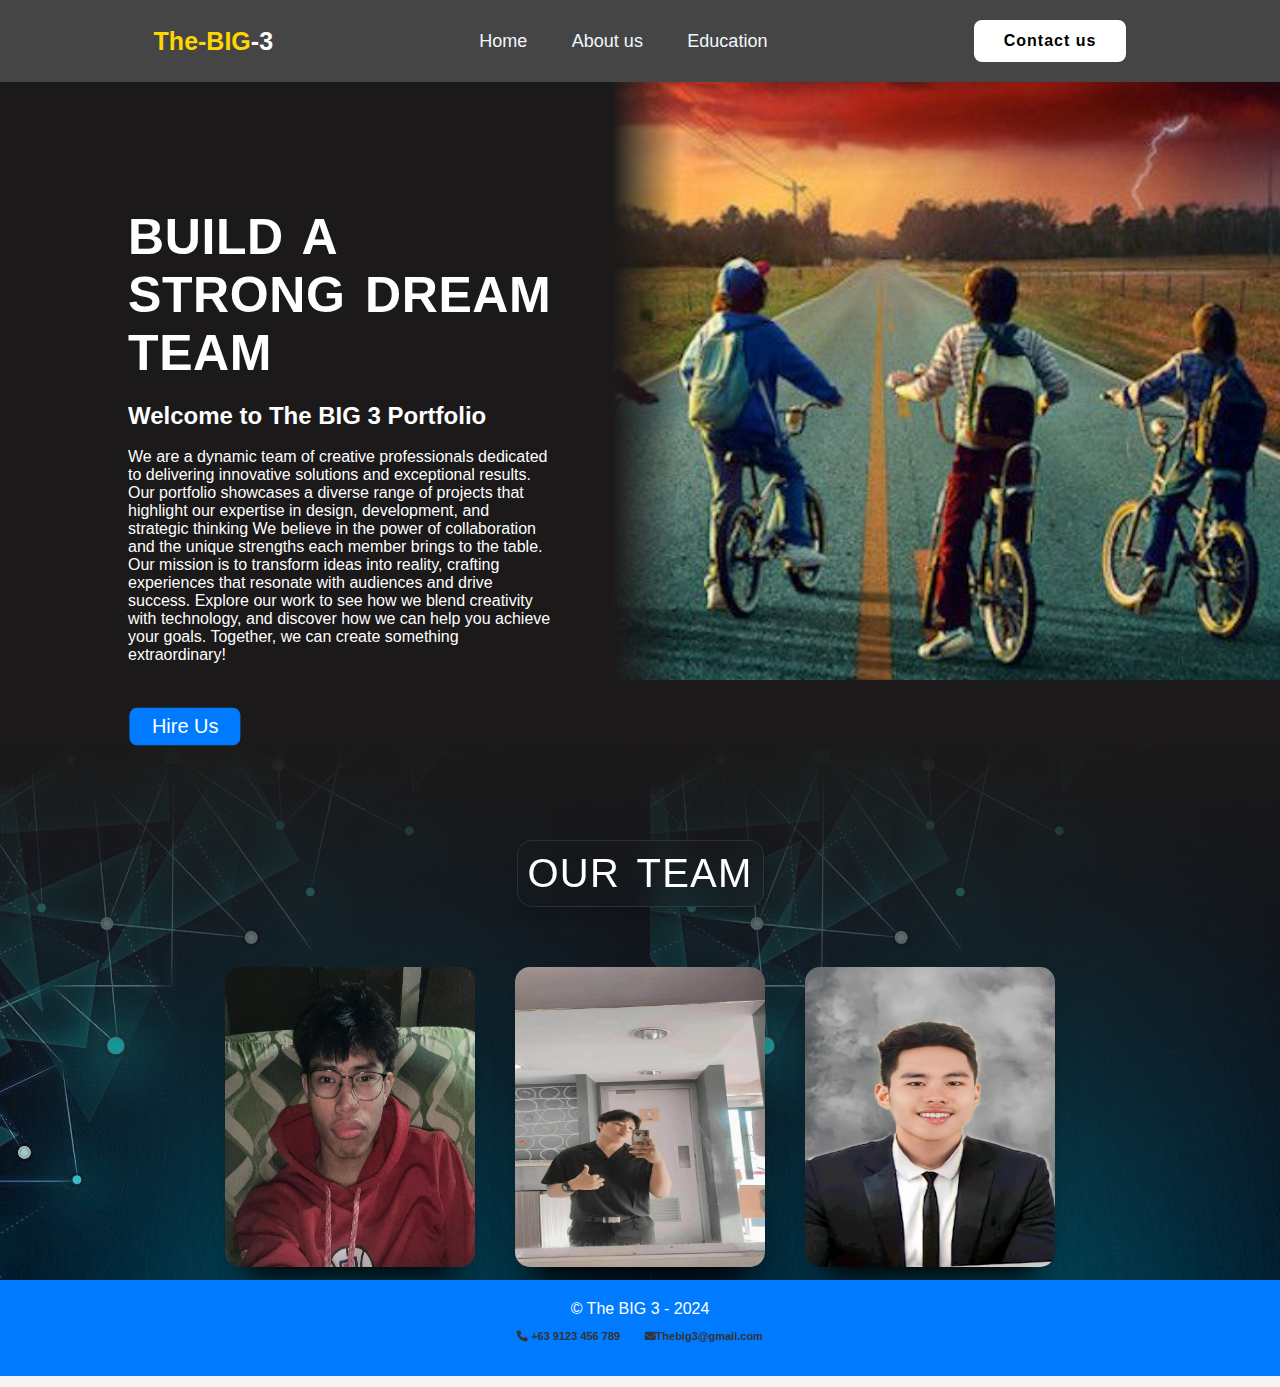
==== index.html @ 76d900da "Add files via upload" ====
<!DOCTYPE html>
<html lang="en">
<head>
    <meta charset="UTF-8">
    <meta name="viewport" content="width=device-width, initial-scale=1.0">
    <link rel="stylesheet" href="style.css">
	<link rel="stylesheet" href="https://cdnjs.cloudflare.com/ajax/libs/font-awesome/6.4.0/css/all.min.css"/>
    <link rel="icon" href="favicon.ico" type="image/x-icon"> 
    <link rel="icon" href="favicon-16x16.png" type="image/png"> 
    <link rel="icon" href="favicon-32x32.png" type="image/svg+xml"> 
	<title>Portfolio</title>
</head>
<body>
    <header>
        <a href="#" class="logo"><span>The-BIG</span>-3</a>

        <nav class="navbar">
            <a href="index.html">Home</a>
            <a href="ABOUT.html">About us</a>
            <a href="EDUC.html">Education</a>
        </nav>
            <a href="CONTACT.html" class="contact">Contact us </a>
    </header> 
	<div class="section_1">
		<div class="intro">
			<h1>BUILD A STRONG DREAM TEAM</h1>
			<h2>Welcome to The BIG 3 Portfolio</h2>
			<br>
			<p>We are a dynamic team of creative professionals dedicated to delivering innovative solutions and exceptional results. Our portfolio showcases a diverse range of projects that highlight our expertise in design, development, and strategic thinking
			We believe in the power of collaboration and the unique strengths each member brings to the table. Our mission is to transform ideas into reality, crafting experiences that resonate with audiences and drive success.
			Explore our work to see how we blend creativity with technology, and discover how we can help you achieve your goals. Together, we can create something extraordinary!</p>
			<a href="CONTACT.html">	
				<button>Hire  Us</button>
			</a>
			<br>
			<hr>
	    </div>
		
	</div>
	<div class="profile_section">
		<div class="wrapper">

			<div class="title">
				<h4>Our Team</h4>
			</div>

			<div class="card_Container">

				<div class="card">

					<div class="imbBx">
						<img src="images/JACA-PROFILE.jpg" alt="">
					</div>

					<div class="content">
						<div class="contentBx">
							<h3>Jake Florence D. Jaca <br><span>....</span></h3>
						</div>
						<ul class="sci">
							<li style="--i: 1">
								<a href="https://l.facebook.com/l.php?u=https%3A%2F%2Fwww.instagram.com%2F_u%2Fwat_a_jakejacaflorence%3Ffbclid%3DIwZXh0bgNhZW0CMTAAAR3-lSJ0nhJ-H2055E56eOdOCVUe9dwciTBPcUdTi6CZzjA1DG_95mnNv-4_aem_imvywHW0Zuhr6QGYLEH4WA&h=AT3amrj8qCT_U676GO6voJ1R-o7-WklBUbp2z0ZMcE1Q1MD5df4cf_ARDEpO0lAcmop7zKfWc2qYT7gY23yPAHeXmidhMbZ07J-QLJ3hhiCvORssXr5taQfNwwqhx-f6JlhrOvxImsF76pNt"><i class="fa-brands fa-instagram"></i></a>
							</li>
							<li style="--i: 2">
								<a href="https://l.facebook.com/l.php?u=https%3A%2F%2Fgithub.com%2FJakeFlorenceJaca%3Ffbclid%3DIwZXh0bgNhZW0CMTAAAR0ielWq8b3RLJtIZRCn_yTaWERaRPb6Q02tEHDmgb9cH3M7LB-94GDEJLw_aem_qNrldGx_HSZuNFP5QwU48w&h=AT1I-__uq5VSCnhscK1YY7l3i6avM-3asGC1XE-JB0If6Y-F0xIdNe3oe44N1HO5_hGYfGYeIKpDS9AtRq0XU9tBYD-GGfZ8Xhjmca1snuPRHQo_XQRYBJgLziFI592ZsBlRyw"><i class="fa-brands fa-github"></i></a>
							</li>
							<li style="--i: 3">
								<a href="https://www.facebook.com/jakeflorence.jaca.3"><i class="fa-brands fa-facebook"></i></i></a>
							</li>
						</ul>
					</div>

				</div>

				<div class="card">

					<div class="imbBx">
						<img src="images/JOSH-P.jpg" alt="">
					</div>

					<div class="content">
						<div class="contentBx">
							<h3>Josua Miguel B. Lerio<br><span>....</span></h3>
						</div>
						<ul class="sci">
							<li style="--i: 1">
								<a href="https://l.facebook.com/l.php?u=https%3A%2F%2Fwww.instagram.com%2Fitsme_joshvaaaaa%2Fprofilecard%2F%3Figsh%3DMTUzY2V3Y3JrdWpjMQ%253D%253D%26fbclid%3DIwZXh0bgNhZW0CMTAAAR3-lSJ0nhJ-H2055E56eOdOCVUe9dwciTBPcUdTi6CZzjA1DG_95mnNv-4_aem_imvywHW0Zuhr6QGYLEH4WA&h=AT1I-__uq5VSCnhscK1YY7l3i6avM-3asGC1XE-JB0If6Y-F0xIdNe3oe44N1HO5_hGYfGYeIKpDS9AtRq0XU9tBYD-GGfZ8Xhjmca1snuPRHQo_XQRYBJgLziFI592ZsBlRyw"><i class="fa-brands fa-instagram"></i></a>
							</li>
							<li style="--i: 2">
								<a href="https://github.com/Joshualerio"><i class="fa-brands fa-github"></i></a>
							</li>
							<li style="--i: 3">
								<a href="https://www.facebook.com/joshua.balsomo.9/"><i class="fa-brands fa-facebook"></i></a>
							</li>
						</ul>
					</div>

				</div>

				<div class="card">

					<div class="imbBx">
						<img src="images/PROFILE-R.jpg" alt="Profile">
					</div>

					<div class="content">
						<div class="contentBx">
							<h3>Francis Robert D. Rico<br><span>....</span></h3>
						</div>
						<ul class="sci">
							<li style="--i: 1">
								<a href="https://l.facebook.com/l.php?u=https%3A%2F%2Fwww.instagram.com%2Fr.i.c.o.ff%3Figsh%3DeGwybWJhYTExODRm%26fbclid%3DIwZXh0bgNhZW0CMTAAAR0hiFIyA8D0HDQHnbVu-Ayih97rANafAWgBVAVV3p94AQSmRbvFJY7IDLQ_aem_NpKFLS7FE0oc8vDcKdMvIg&h=AT1I-__uq5VSCnhscK1YY7l3i6avM-3asGC1XE-JB0If6Y-F0xIdNe3oe44N1HO5_hGYfGYeIKpDS9AtRq0XU9tBYD-GGfZ8Xhjmca1snuPRHQo_XQRYBJgLziFI592ZsBlRyw"><i class="fa-brands fa-instagram"></i></a>
							</li>
							<li style="--i: 2">
								<a href="https://github.com/rics21-ff"><i class="fa-brands fa-github"></i></a>
							</li>
							<li style="--i: 3">
								<a href="https://www.facebook.com/Francisric0"><i class="fa-brands fa-facebook"></i></i></a>
							</li>
						</ul>
					</div>

				</div>

			</div>

		</div>
	</div>
	<footer>
        <p>&copy; The BIG 3 - 2024</p>
		<div>
			<ul class=contacts>
				<li>
					<i class="fa-solid fa-phone"><span> +63 9123 456 789</span></i>
				</li>
			</ul>
			<ul class="contacts">
				<li>
					<i class="fa-solid fa-envelope"><span>Thebig3@gmail.com</span></i>
				</li>
			</ul>
		</div>
    </footer>
</body>

</html>
---- style.css ----
*{
    margin: 0%;
    padding: 0%;
    box-sizing: border-box;
    font-family: sans-serif;
}



header{
    position: fixed;
    top: 0;
    left: 0;
    width: 100%;
    padding: 35px 12%;
    background-color: rgb(70, 69, 69);
    backdrop-filter: blur(10px);
    display: flex;
    justify-content: space-between;
    align-items: center;
    z-index: 100;
}

.logo{
    font-size: 25px;
    color: white;
    text-decoration:none;
    font-weight: 600;
    transition: 0.6s ease; 
}

.logo:hover{
    color: gold;
    text-shadow: 0 0 25px gold,
                 0 0 25px  gold;
}

header span{
    color: gold;
}

.navbar a {
    font-size: 18px;
    color: aliceblue;
    text-decoration: none;
    font-weight: 500;
    margin:  0 20px;
    border-bottom: 3px solid transparent;
    transition: 0.3s ease;
}

.navbar a:hover,
.navbar a:active{
    color: gold;
    border-bottom: 3px solid gold;
}

.contact{
    padding: 10px 28px;
    background-color: white;
    color: black;
    border: 2px solid transparent;
    border-radius: 8px;
    font-size: 16px;
    letter-spacing: 1px;
    text-decoration: none;
    font-weight: 600;
    transition: 0.6s ease;
}

.contact:hover{
    background-color: gold;
    box-shadow: 0 0 5px gold;
    color: white;
}

.profile_section{
    background-image: linear-gradient(to bottom ,rgba(27, 25, 25)10%,rgba(0,0,0,0)),url(images/Fundo\ para\ stories.jpg);
    height:600px;
    margin-top: 0%;
}

.wrapper .title{
    padding-top: 150px;
    text-align: center;
}

.title h4{
    display: inline-block;
    padding: 10px;
    color:white;
    font-size: 40px;
    font-weight: 500;
    letter-spacing: 1.2px;
    word-spacing: 5px;
    border: 1px solid rgba(255, 255, 255, 0.1);
    border-radius: 15px;
    text-transform: uppercase;
    backdrop-filter: blur(15px);
    box-shadow: 0 10px 10px rgba(0, 0, 0, 0.1);
    word-wrap: break-word;
}

.wrapper .card_Container{
    position: relative;
    display: flex;
    justify-content: center;
    align-items: center;
    flex-wrap: wrap;
    margin: 40px 0;
    padding-bottom: 100px;
}

.card_Container .card{
    position: relative;
    width: 250px;
    height: 300px;
    margin: 20px;
    overflow: hidden;
    box-shadow: 0 30px 30px -20px rgba(0, 0, 0, 1),
                inset 0 0 0 1000px rgba(67, 52, 109, .6);
    border-radius: 15px;
    display: flex;
    justify-content: center;
    align-items: center;
}

.card .imbBx, .imbBx img{
    width: 100%;
    height: 100%;
}

.card .content{
    position: absolute;
    bottom: -160px;
    width: 100%;
    height: 160px;
    display: flex;
    justify-content: center;
    align-items: center;
    flex-direction: column;
    backdrop-filter: blur(15px);
    box-shadow: 0 -10px 10px rgba(0, 0, 0, 0.1);
    border: 1px solid rgba(255, 255, 255, 0.1);
    border-radius: 15px;
    transition: bottom 0.5s;
    transition-delay: 0.65s;
}

.card:hover .content{
    bottom: 0;
    transition-delay: 0s;
}

.content .contentBx h3{
    text-transform: uppercase;
    color: #fff;
    letter-spacing: 2px;
    font-weight: 500;
    font-size: 18px;
    text-align: center;
    margin: 20px 0 15px;
    line-height: 1.1em;
    transition: 0.5s;
    transition-delay: 0.6s;
    opacity: 0;
    transform: translateY(-20px);
}

.card:hover .content .contentBx h3{
    opacity: 1;
    transform: translateY(0);
}

.content .contentBx h3 span{
    font-size: 12px;
    font-weight: 300;
    text-transform: initial;
}

.content .sci{
    position: relative;
    bottom: 10px;
    display: flex;
}

.content .sci li{
    list-style: none;
    margin: 0 10px;
    transform: translateY(40px);
    transition: 0.5s;
    opacity: 0;
    transition-delay: calc(0.2s * var(--i));
}

.card:hover .content .sci li{
    transform: translateY(0);
    opacity: 1;
}

.content .sci li a{
    color: #fff;
    font-size: 24px;
}


/*-----section1------*/

.section_1{
    margin-top: 80px;
    width: 100%;
    height: 600px;
    background-image: url(images/img_1.png);
    background-position: center;
    background-size: cover;
}

.intro{
    height: 700px;
    color: white;
    padding: 8em;
    margin-right: 600px;
    background-image: linear-gradient( to right,
    rgb(27, 25, 25)90%,
     rgba(0,0,0,0));
}

.intro h1{
    font-weight: 700;
    font-size: 50px;
    word-spacing:5px;
    letter-spacing: 0.6px;
    transform: uppercase;
    padding-bottom: 20px;
}

.intro button{
    margin-top:50px;
    margin-left:20px ;
    transform: scale(1.5);
    padding: 5px 15px;
    border-radius: 5px;

}
.intro hr{
    color: white;
    margin-top: 10px;
}

.socials {
    display: inline-block;
    list-style: none;
}

.socials li a {
    color: #fff;
    font-size: 30px;
    padding: 5px;
}

.contacts{
      display:inline-block;
      list-style: none;
      font-size: 11px;
      padding: 10px;
      color:rgb(170, 166, 166);
}



body {
    font-family: Arial, sans-serif;
    margin: 0;
    padding: 0;
    background-color: #f4f4f4;
    color: #333;
}

header {
    background: #007BFF;
    color: white;
    padding: 20px 0;
    text-align: center;
}

.container {
    width: 80%;
    margin: 20px auto;
}

.member-section {
    background: white;
    border-radius: 8px;
    box-shadow: 0 2px 10px rgba(0, 0, 0, 0.1);
    margin: 20px 0;
    display: flex;
    padding: 20px;
}

.member-section img {
    border-radius: 50%;
    width: 150px;
    height: 150px;
    margin-right: 20px;
}

.member-info {
    flex: 1;
}

h3 {
    color: #007BFF;
}

h4 {
    margin-top: 10px;
}

.awards {
    margin-top: 15px;
    background: #e9ecef;
    padding: 10px;
    border-radius: 5px;
}

footer {
    text-align: center;
    padding: 20px 0;
    background: #007BFF;
    color: white;
    position: relative;
    bottom: 0;
    width: 100%;
}




/* General Reset */
* {
    margin: 0;
    padding: 0;
    box-sizing: border-box;
    font-family: Arial, sans-serif;
}

/* Header Styles */
header {
    position: fixed;
    top: 0;
    left: 0;
    width: 100%;
    padding: 20px 12%;
    background-color: rgb(70, 69, 69);
    backdrop-filter: blur(10px);
    display: flex;
    justify-content: space-between;
    align-items: center;
    z-index: 100;
}

.logo {
    font-size: 25px;
    color: white;
    text-decoration: none;
    font-weight: 600;
    transition: 0.6s ease;
}

.logo:hover {
    color: gold;
    text-shadow: 0 0 25px gold, 0 0 25px gold;
}

.navbar a {
    font-size: 18px;
    color: aliceblue;
    text-decoration: none;
    font-weight: 500;
    margin: 0 20px;
    border-bottom: 3px solid transparent;
    transition: 0.3s ease;
}

.navbar a:hover,
.navbar a:active {
    color: gold;
    border-bottom: 3px solid gold;
}

.contact {
    padding: 10px 28px;
    background-color: white;
    color: black;
    border: 2px solid transparent;
    border-radius: 8px;
    font-size: 16px;
    letter-spacing: 1px;
    text-decoration: none;
    font-weight: 600;
    transition: 0.6s ease;
}

.contact:hover {
    background-color: gold;
    box-shadow: 0 0 5px gold;
    color: white;
}

/* Container Styles */
.container {
    width: 80%;
    margin: 100px auto; 
}

/* Contact Form Styles */
.contact-form {
    background: white;
    border-radius: 8px;
    box-shadow: 0 2px 10px rgba(0, 0, 0, 0.1);
    padding: 20px;
    margin-bottom: 20px;
}

.contact-form h2 {
    color: #007BFF;
    margin-bottom: 15px;
}

label {
    display: block;
    margin: 10px 0 5px;
}

input[type="text"],
input[type="email"],
textarea {
    width: 100%;
    padding: 10px;
    margin-bottom: 15px;
    border: 1px solid #ccc;
    border-radius: 5px;
}

button {
    background: #007BFF;
    color: white;
    border: none;
    padding: 10px 15px;
    border-radius: 5px;
    cursor: pointer;
}

button:hover {
    background: #0056b3;
}

/* Team Contacts Styles */
.team-contacts {
    background: white;
    border-radius: 8px;
    box-shadow: 0 2px 10px rgba(0, 0, 0, 0.1);
    padding: 20px;
}

.team-contacts h2 {
    color: #007BFF;
    margin-bottom: 15px;
}

.team-member {
    margin: 15px 0;
}

.team-member h3 {
    color: #007BFF;
}

footer {
    text-align: center;
    padding: 20px 0;
    background: #007BFF;
    color: white;
    position: relative;
    bottom: 0;
    width: 100%;
}


/*-----about us section-------*/
.aboutus_body{
    background-image: url(images/backgroundprofile.png);
}
.about-container {
    margin: 20px;
    padding: 20px;
    background-color: #fff; 
    border-radius: 50px; 
    box-shadow: 0 2px 10px rgba(0, 0, 0, 0.1); 
}


.c_{
    background-color: rgb(194, 189, 189);
    margin: 10px 300px;
    padding: 30px;
    border-radius: 50px;

}
.c_  h1{
    color: #007BFF; 
    text-align: center;
}    

.c_  p,li{
    color: #333; 
    line-height: 1.6; 
    
}



.about-container .team-section {
    display: flex;
    justify-content: space-around; 
    flex-wrap: wrap; 
}

.about-container .team-member {
    background: #f9f9f9; 
    border-radius: 50px; 
    padding: 15px;
    margin: 10px;
    text-align: center;
    width: 30%; 
}

.about-container .team-member img {
    width: 200px; 
    height: 200px; 
    border-radius: 100px; 
}
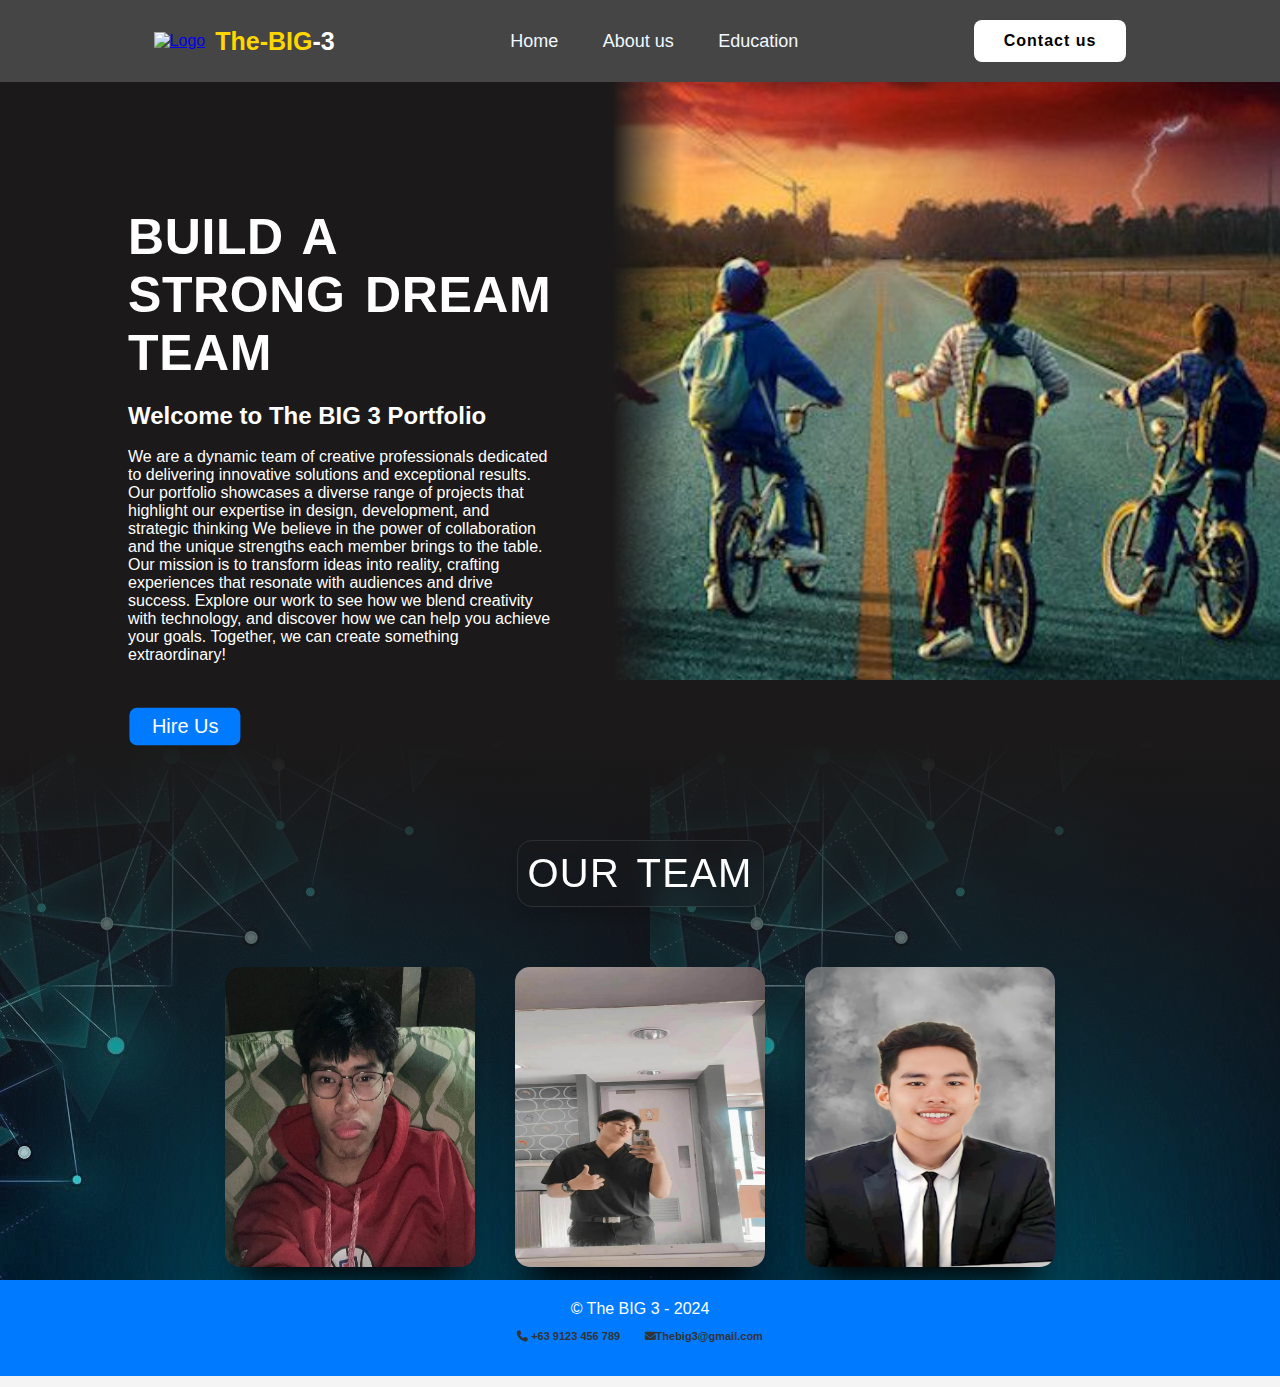
==== commit 79181747: "Add files via upload" ====
--- a/index.html
+++ b/index.html
@@ -12,7 +12,12 @@
 </head>
 <body>
     <header>
-        <a href="#" class="logo"><span>The-BIG</span>-3</a>
+        <div class="logo-container">
+			<a href="index.html">
+			<img src="favicon.ico" alt="Logo" class="logo-img">
+			<a href="index.html" class="logo"><span>The-BIG</span>-3</a>
+			</a>
+		</div>
 
         <nav class="navbar">
             <a href="index.html">Home</a>
--- a/style.css
+++ b/style.css
@@ -19,6 +19,17 @@
     justify-content: space-between;
     align-items: center;
     z-index: 100;
+}
+
+.logo-container {
+    display: flex;
+    align-items: center;
+}
+
+.logo-img {
+    width: 40px; /* Adjust the width as needed */
+    height: 40px;
+    margin-right: 10px;
 }
 
 .logo{
@@ -522,23 +533,46 @@
 
 .about-container .team-section {
     display: flex;
-    justify-content: space-around; 
-    flex-wrap: wrap; 
+    justify-content: space-around;
+    flex-wrap: wrap;
 }
 
 .about-container .team-member {
-    background: #f9f9f9; 
-    border-radius: 50px; 
+    background: #f9f9f9;
+    border-radius: 50px;
     padding: 15px;
     margin: 10px;
     text-align: center;
-    width: 30%; 
-}
-
-.about-container .team-member img {
-    width: 200px; 
-    height: 200px; 
-    border-radius: 100px; 
-}
-
-
+    width: 30%;
+    position: relative;
+}
+
+.team-member img {
+    width: 300px;
+    height: 300px;
+    border-radius: 10px;
+}
+
+.imghover {
+    position: absolute;
+    width: 400px;
+    height: 400px;
+    border-radius: 15px;
+    left: 51px;
+    top: 15px;
+    opacity: 0;
+    transition: opacity 0.3s ease-in-out; /* Add a smooth transition */
+}
+
+.about-container .team-member:hover .imghover {
+    opacity: 1;
+}
+
+
+
+
+
+
+
+
+
